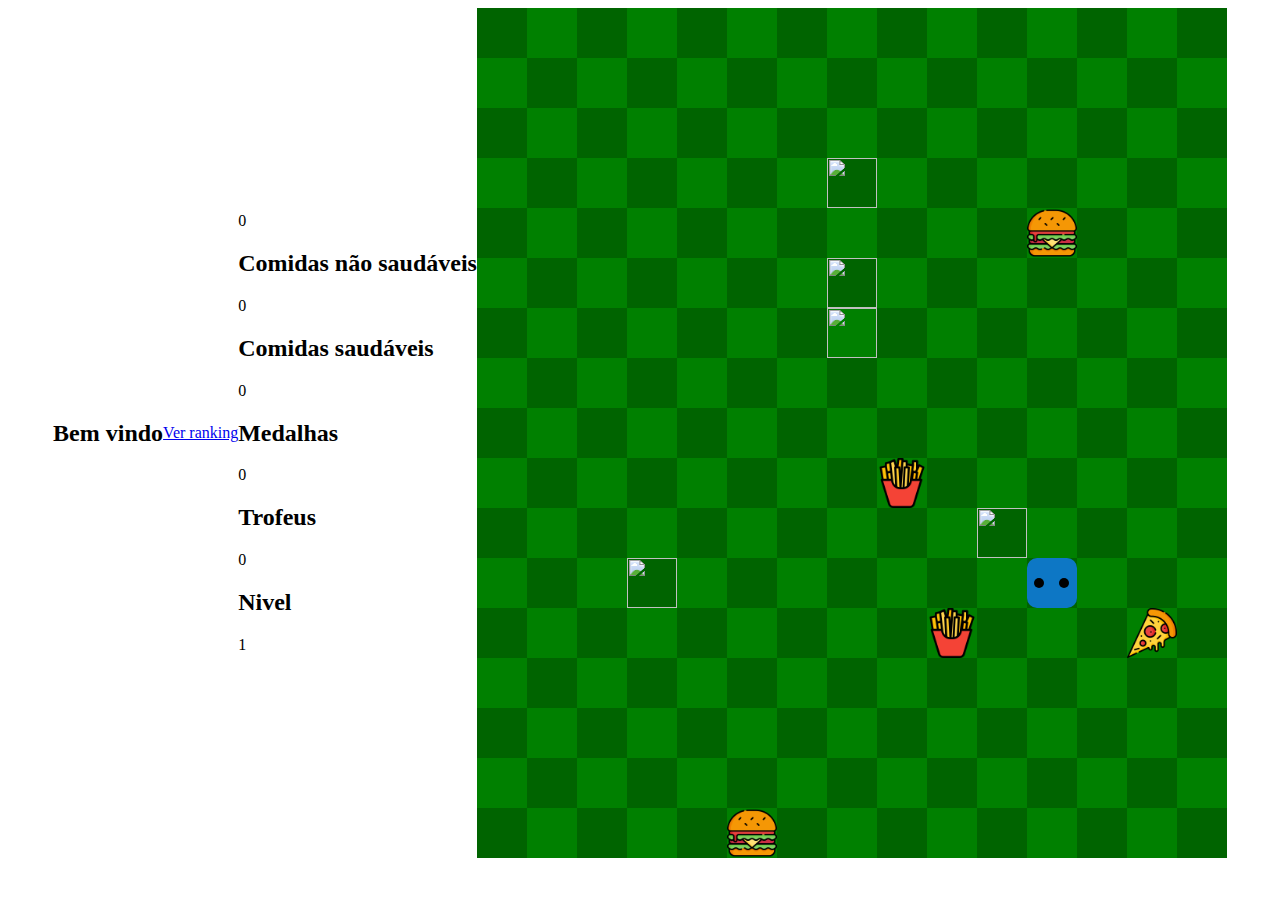
==== game.html @ 6f38509d "feat: move index to game" ====
<!DOCTYPE html>
<html lang="en">
<head>
    <meta charset="UTF-8">
    <meta name="viewport" content="width=device-width, initial-scale=1.0">
    <title>Document</title>
    <link rel="stylesheet" href="style.css">
</head>
<body>
    <div id="dashboard">
        <h2>Bem vindo <span id="username"></span></h2><a href="ranking.html">Ver ranking</a>
        <div id="status">
            <div id="score">0</div>
            <h2>Comidas não saudáveis</h2>
            <div id="jf">0</div>
            <h2>Comidas saudáveis</h2>
            <div id="hf">0</div>
            <h2>Medalhas</h2>
            <div id="medalha">0</div>
            <h2>Trofeus</h2>
            <div id="trofeu">0</div>
            <h2>Nivel</h2>
            <div id="level">1</div>
            
        </div>
        <div id="game" class="l1">
            
        </div>
        </div>
        <script>
            
        </script>
    <script src="main.js"></script>
</body>
</html>
---- style.css ----
.space{
    width: 50px;
    height: 50px;
    position: relative;
}
.row{
    display: flex;
    align-items: center;
}
.darkGreen{
    background-color: darkgreen;
}
.lightGreen{
    
    background-color: green;
}
.space img{
    width: 100%;
    height: 100%;
}
#dashboard{
    display: flex;
    align-items: center;
    justify-content: center;
}
.snake.head{
    width: 50px;
    height: 50px;
    border-radius: 10px;
    position: absolute;
    display: flex;
    align-items: center;
    justify-content: space-around;
}
#game.l1 .snake{
    background-color: #0d77c5;
}
#game.l1 .bodySnake.p{
    background-color: #0d77c5;
}
#game.l1 .bodySnake.s{
    background-color: #0d99ff;
}
#game.l2 .snake{
    background-color: #ffa629;
}
#game.l2 .bodySnake.p{
    background-color: #ffa629;
}
#game.l2 .bodySnake.s{
    background-color: #ffcd29;
}
#game.l3 .snake{
    background-color: #3CB2BD;
}
#game.l3 .bodySnake.p{
    background-color: #3CB2BD;
}
#game.l3 .bodySnake.s{
    background-color: #4CE2F0;
}
#game.l4 .snake{
    background-color: #9546BD;
}
#game.l4 .bodySnake.p{
    background-color: #9546BD;
}
#game.l4 .bodySnake.s{
    background-color: #D8A2F2;
}
#game.l5 .snake{
    background-color: #EEB7B7;
}
#game.l5 .bodySnake.p{
    background-color: #EEB7B7;
}
#game.l5 .bodySnake.s{
    background-color: #F4E5E5;
}

.bodySnake{
    width: 50px;
    height: 50px;
}

.eye{
    width: 10px;
    height: 10px;
    background-color: black;
    border-radius: 50%;
}
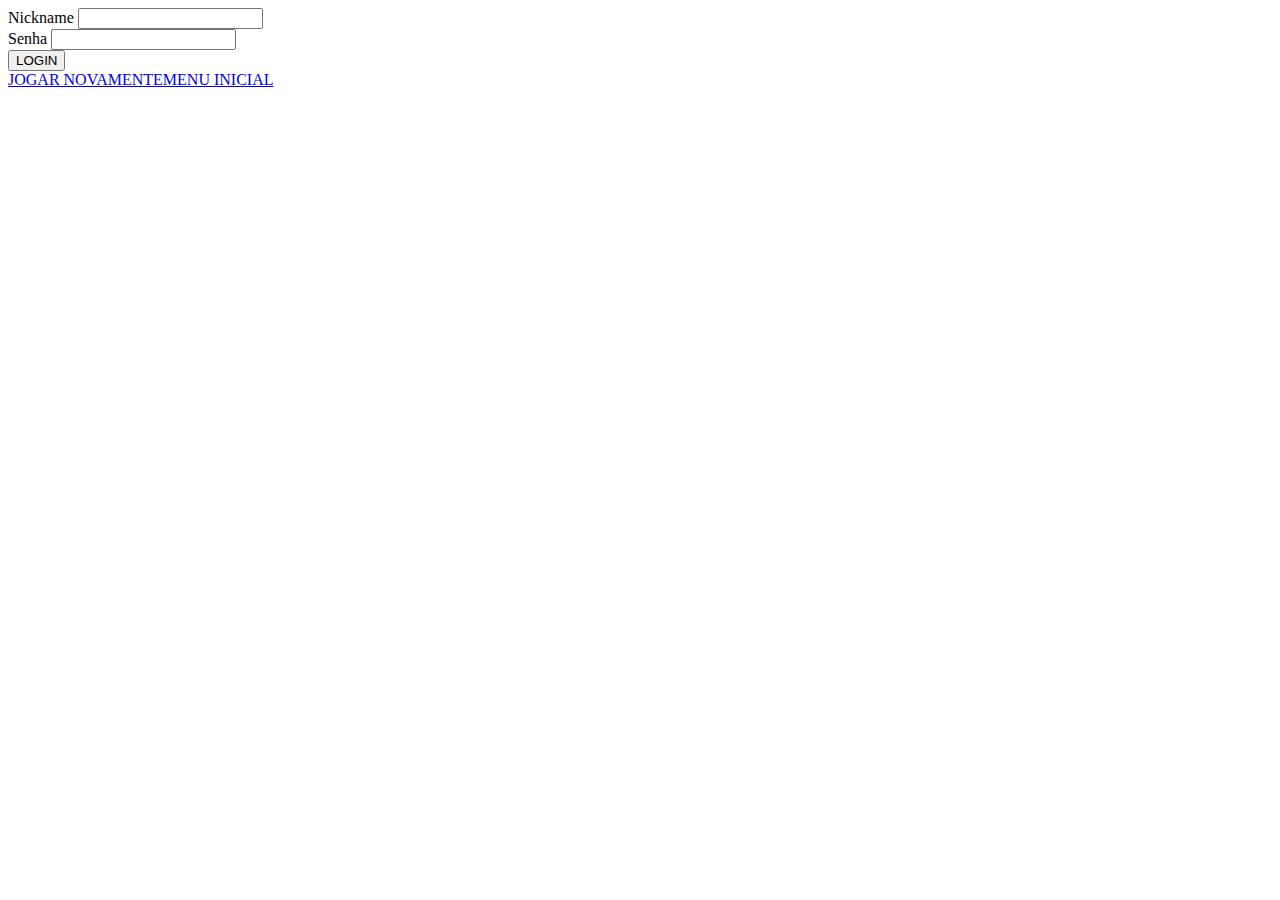
==== commit f1f4c12f: "feat: add dark mode" ====
--- a/game.html
+++ b/game.html
@@ -8,8 +8,9 @@
 </head>
 <body>
     <div id="dashboard">
-        <h2>Bem vindo <span id="username"></span></h2><a href="ranking.html">Ver ranking</a>
         <div id="status">
+            <h2>Bem vindo <span id="username"></span></h2>
+            <a href="ranking.html">Ver ranking</a>
             <div id="score">0</div>
             <h2>Comidas não saudáveis</h2>
             <div id="jf">0</div>
@@ -26,6 +27,9 @@
         <div id="game" class="l1">
             
         </div>
+        <div class="toggleScreen" onclick="toggleScreen()">
+            <div class="button"></div>
+        </div>
         </div>
         <script>
             
--- a/style.css
+++ b/style.css
@@ -8,11 +8,10 @@
     align-items: center;
 }
 .darkGreen{
-    background-color: darkgreen;
+    background-color: #11fe45;
 }
 .lightGreen{
-    
-    background-color: green;
+    background-color: #51ff78;
 }
 .space img{
     width: 100%;
@@ -82,10 +81,49 @@
     width: 50px;
     height: 50px;
 }
-
+.player{
+    background-color: green;
+}
 .eye{
     width: 10px;
     height: 10px;
     background-color: black;
     border-radius: 50%;
+}
+.toggleScreen{
+    width: 100px;
+    height: 35px;
+    display: flex;
+    justify-content: start;
+    align-items: center;
+    background-color: orange;
+    border-radius: 10px ;
+    transition: .4s;
+    padding: 0px 1px;
+}
+.button {
+    width: 45px;
+    height: 30px;
+    border-radius: 50%;
+    background-color: white;
+    transition: .4s;
+}
+body.dark .toggleScreen{
+background-color: black;
+justify-content: end;
+}
+body{
+    background-color: #14ae5c;
+}
+body.dark{
+    background-color: #0a2c1a;
+}
+body.dark .button{
+    background-color: white;
+}
+body.dark .darkGreen{
+    background-color: #1f522a;
+}
+body.dark .lightGreen{
+    background-color: #478e57;
 }